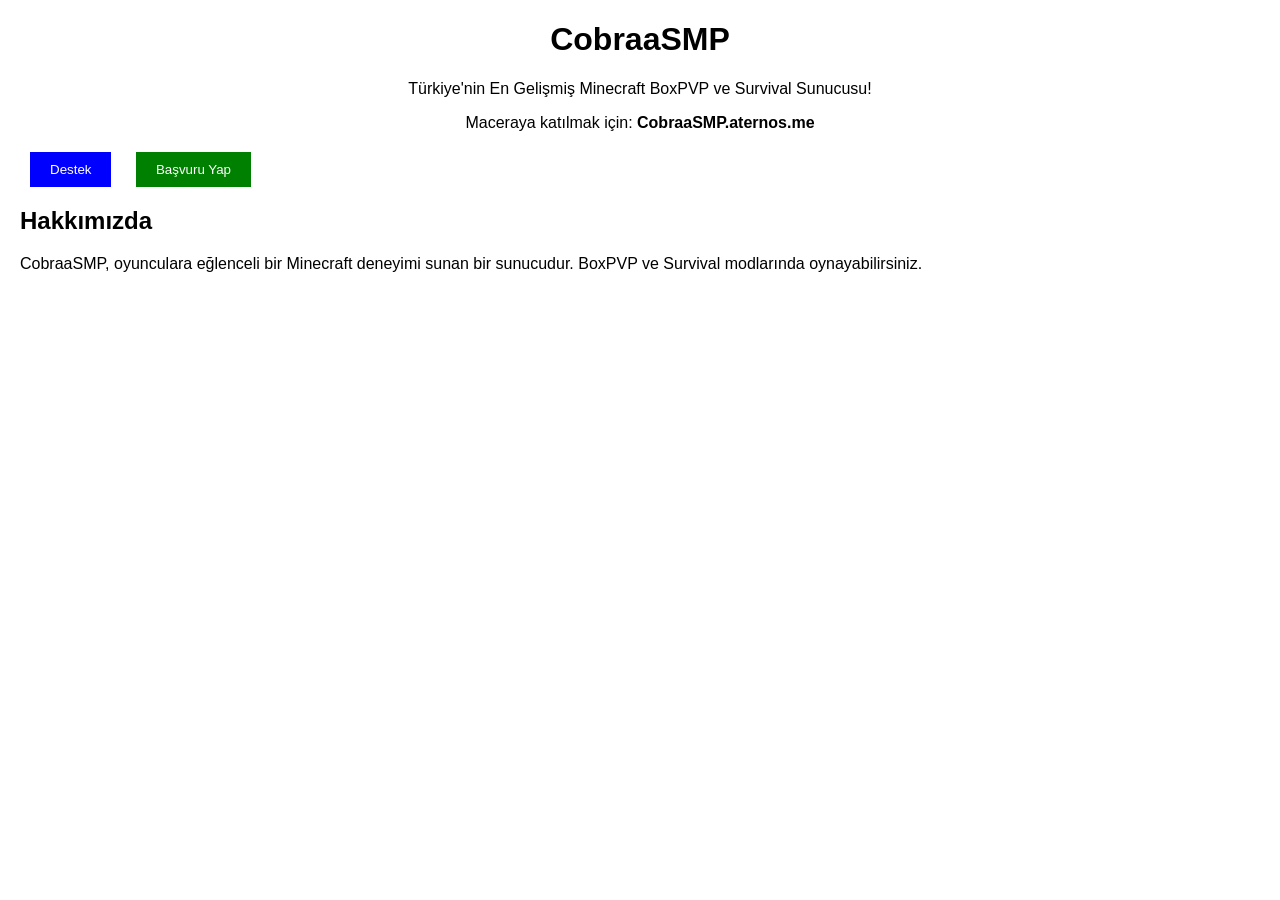
==== index.html @ 96ed1270 "CobraaSMP web sitesi: Ana sayfa, destek ve başvuru sayfaları eklendi" ====
<!DOCTYPE html>
<html lang="tr">
<head>
    <meta charset="UTF-8">
    <meta name="viewport" content="width=device-width, initial-scale=1.0">
    <title>CobraaSMP - Minecraft Sunucusu</title>
    <style>
        body { font-family: Arial, sans-serif; margin: 20px; }
        header { text-align: center; }
        nav { margin: 20px 0; }
        nav a { margin: 0 10px; text-decoration: none; color: blue; }
    </style>
</head>
<body>
    <header>
        <h1>CobraaSMP</h1>
        <p>Türkiye'nin En Gelişmiş Minecraft BoxPVP ve Survival Sunucusu!</p>
        <p>Maceraya katılmak için: <strong>CobraaSMP.aternos.me</strong></p>
    </header>
    <nav>
        <button onclick="window.location.href='destek.html'" style="padding: 10px 20px; margin: 0 10px; background: blue; color: white; border: none; cursor: pointer;">Destek</button>
        <button onclick="window.location.href='basvuru.html'" style="padding: 10px 20px; margin: 0 10px; background: green; color: white; border: none; cursor: pointer;">Başvuru Yap</button>
    </nav>
    <section>
        <h2>Hakkımızda</h2>
        <p>CobraaSMP, oyunculara eğlenceli bir Minecraft deneyimi sunan bir sunucudur. BoxPVP ve Survival modlarında oynayabilirsiniz.</p>
    </section>
</body>
</html>
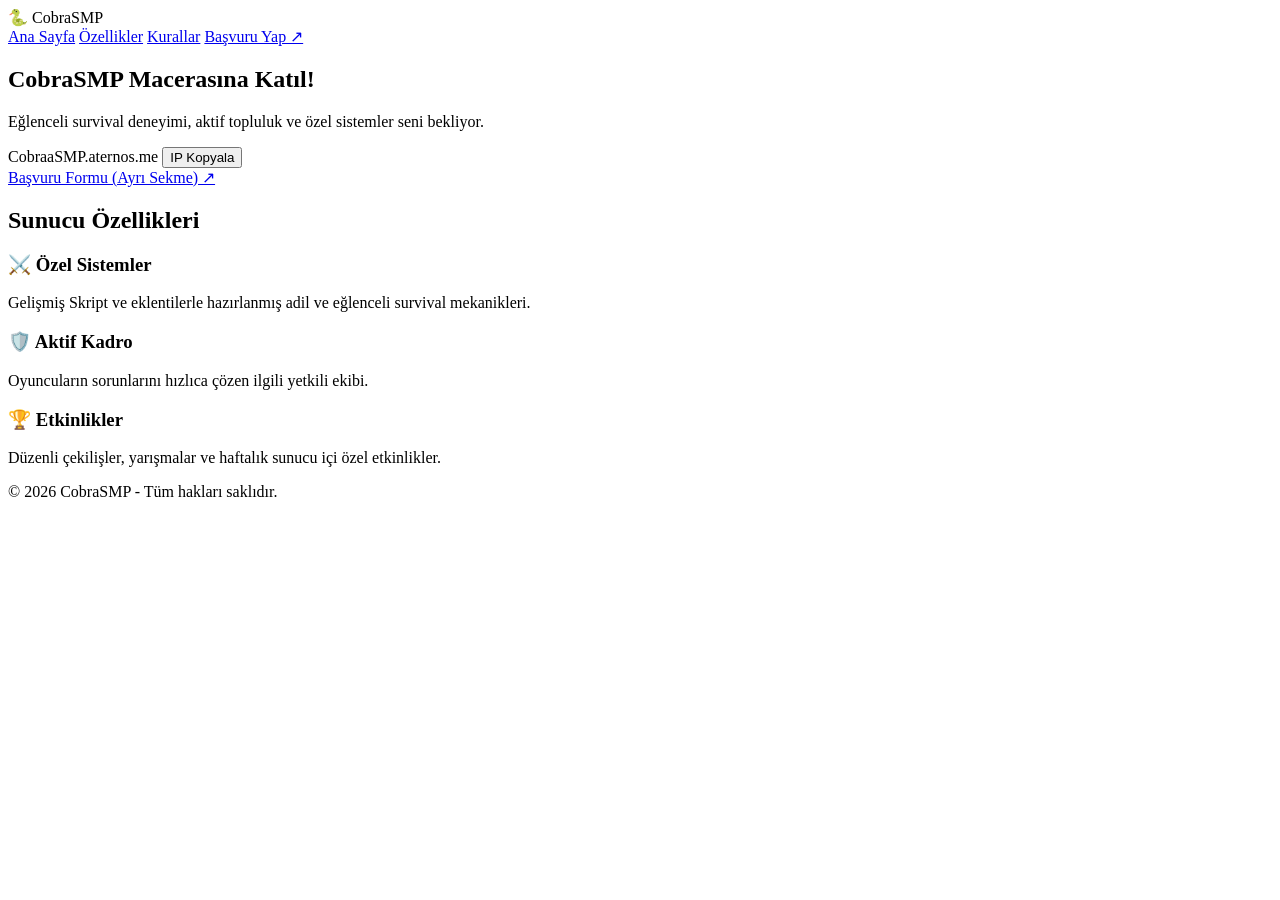
==== commit d568103a: "Enhance index.html with styling and navigation updates Added external CSS and Google Fonts links, up" ====
--- a/index.html
+++ b/index.html
@@ -3,27 +3,63 @@
 <head>
     <meta charset="UTF-8">
     <meta name="viewport" content="width=device-width, initial-scale=1.0">
-    <title>CobraaSMP - Minecraft Sunucusu</title>
-    <style>
-        body { font-family: Arial, sans-serif; margin: 20px; }
-        header { text-align: center; }
-        nav { margin: 20px 0; }
-        nav a { margin: 0 10px; text-decoration: none; color: blue; }
-    </style>
+    <title>CobraSMP - Minecraft Sunucusu</title>
+    <link rel="stylesheet" href="style.css">
+    <link href="https://fonts.googleapis.com/css2?family=Poppins:wght@400;600;800&display=swap" rel="stylesheet">
 </head>
 <body>
+
+    <!-- Üst Menü -->
     <header>
-        <h1>CobraaSMP</h1>
-        <p>Türkiye'nin En Gelişmiş Minecraft BoxPVP ve Survival Sunucusu!</p>
-        <p>Maceraya katılmak için: <strong>CobraaSMP.aternos.me</strong></p>
+        <div class="logo">🐍 Cobra<span>SMP</span></div>
+        <nav>
+            <a href="index.html" class="active">Ana Sayfa</a>
+            <a href="#ozellikler">Özellikler</a>
+            <a href="#kurallar">Kurallar</a>
+            <a href="basvuru.html" target="_blank" class="btn-head">Başvuru Yap ↗</a>
+        </nav>
     </header>
-    <nav>
-        <button onclick="window.location.href='destek.html'" style="padding: 10px 20px; margin: 0 10px; background: blue; color: white; border: none; cursor: pointer;">Destek</button>
-        <button onclick="window.location.href='basvuru.html'" style="padding: 10px 20px; margin: 0 10px; background: green; color: white; border: none; cursor: pointer;">Başvuru Yap</button>
-    </nav>
-    <section>
-        <h2>Hakkımızda</h2>
-        <p>CobraaSMP, oyunculara eğlenceli bir Minecraft deneyimi sunan bir sunucudur. BoxPVP ve Survival modlarında oynayabilirsiniz.</p>
+
+    <!-- Karşılama Ekranı -->
+    <section class="hero">
+        <div class="hero-content">
+            <h1>CobraSMP Macerasına Katıl!</h1>
+            <p>Eğlenceli survival deneyimi, aktif topluluk ve özel sistemler seni bekliyor.</p>
+            
+            <div class="ip-box" onclick="copyIP()">
+                <span id="server-ip">CobraaSMP.aternos.me</span>
+                <button class="btn-copy">IP Kopyala</button>
+            </div>
+            
+            <div class="hero-buttons">
+                <a href="basvuru.html" target="_blank" class="btn-primary">Başvuru Formu (Ayrı Sekme) ↗</a>
+            </div>
+        </div>
     </section>
+
+    <!-- Özellikler -->
+    <section id="ozellikler" class="container">
+        <h2>Sunucu Özellikleri</h2>
+        <div class="cards">
+            <div class="card">
+                <h3>⚔️ Özel Sistemler</h3>
+                <p>Gelişmiş Skript ve eklentilerle hazırlanmış adil ve eğlenceli survival mekanikleri.</p>
+            </div>
+            <div class="card">
+                <h3>🛡️ Aktif Kadro</h3>
+                <p>Oyuncuların sorunlarını hızlıca çözen ilgili yetkili ekibi.</p>
+            </div>
+            <div class="card">
+                <h3>🏆 Etkinlikler</h3>
+                <p>Düzenli çekilişler, yarışmalar ve haftalık sunucu içi özel etkinlikler.</p>
+            </div>
+        </div>
+    </section>
+
+    <footer>
+        <p>&copy; 2026 CobraSMP - Tüm hakları saklıdır.</p>
+    </footer>
+
+    <script src="script.js"></script>
 </body>
-</html>+</html>
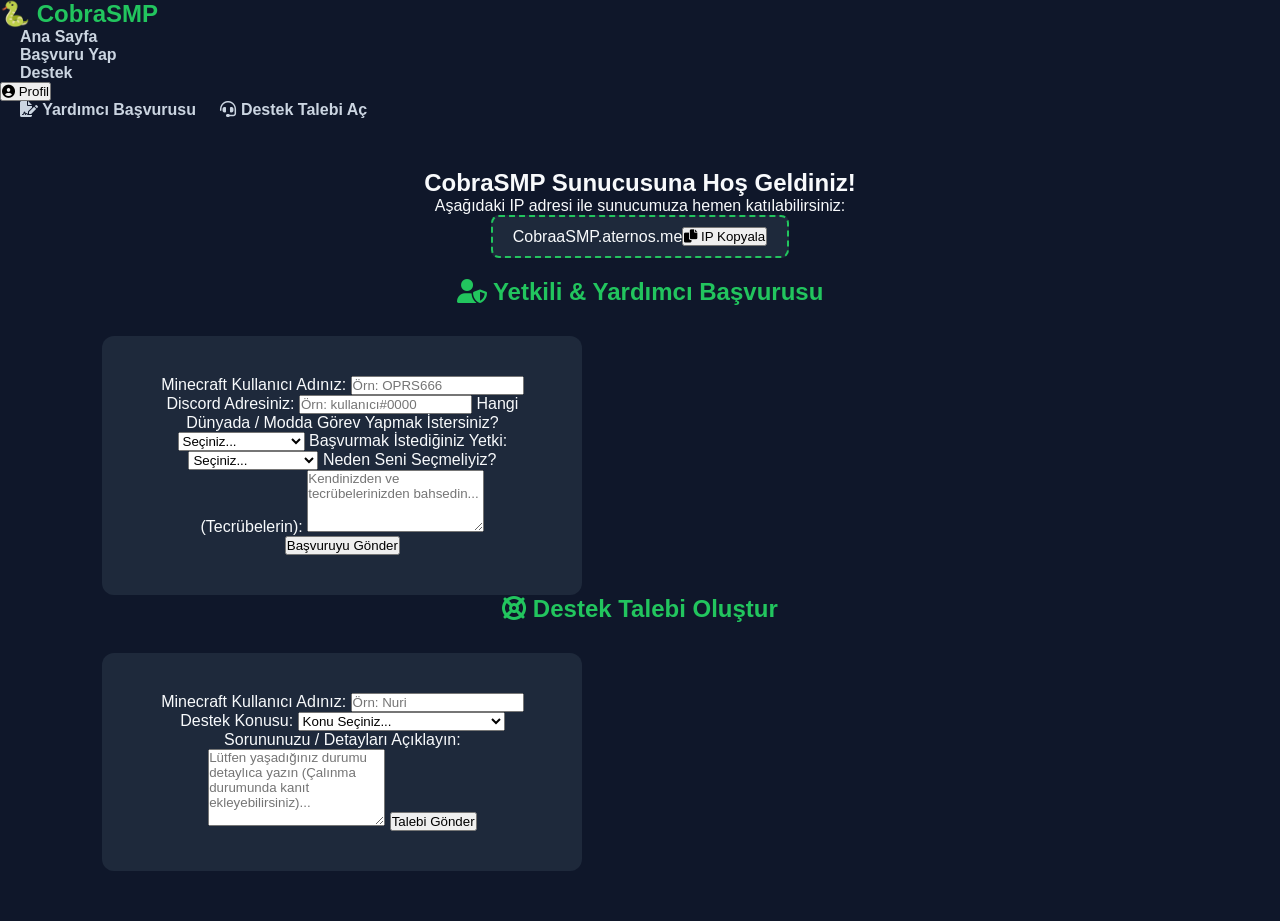
==== commit 90ecf126: "Revise index.html with new layout and features Updated the website title and added Font Awesome for " ====
--- a/index.html
+++ b/index.html
@@ -1,65 +1,102 @@
 <!DOCTYPE html>
 <html lang="tr">
 <head>
-    <meta charset="UTF-8">
-    <meta name="viewport" content="width=device-width, initial-scale=1.0">
-    <title>CobraSMP - Minecraft Sunucusu</title>
-    <link rel="stylesheet" href="style.css">
-    <link href="https://fonts.googleapis.com/css2?family=Poppins:wght@400;600;800&display=swap" rel="stylesheet">
+  <meta charset="UTF-8">
+  <meta name="viewport" content="width=device-width, initial-scale=1.0">
+  <title>CobraSMP - Resmi Web Sitesi</title>
+  <link rel="stylesheet" href="style.css">
+  <link rel="stylesheet" href="https://cdnjs.cloudflare.com/ajax/libs/font-awesome/6.0.0/css/all.min.css">
 </head>
 <body>
 
-    <!-- Üst Menü -->
-    <header>
-        <div class="logo">🐍 Cobra<span>SMP</span></div>
-        <nav>
-            <a href="index.html" class="active">Ana Sayfa</a>
-            <a href="#ozellikler">Özellikler</a>
-            <a href="#kurallar">Kurallar</a>
-            <a href="basvuru.html" target="_blank" class="btn-head">Başvuru Yap ↗</a>
-        </nav>
-    </header>
+  <!-- Navigasyon Çubuğu -->
+  <nav class="navbar">
+    <div class="logo">🐍 CobraSMP</div>
+    <ul class="nav-links">
+      <li><a href="#" onclick="showSection('home')">Ana Sayfa</a></li>
+      <li><a href="#" onclick="showSection('basvuru')">Başvuru Yap</a></li>
+      <li><a href="#" onclick="showSection('destek')">Destek</a></li>
+    </ul>
+    
+    <!-- Sağ Üst Profil Menüsü -->
+    <div class="profile-dropdown">
+      <button class="profile-btn" onclick="toggleProfile()"><i class="fas fa-user-circle"></i> Profil</button>
+      <div class="dropdown-content" id="profileMenu">
+        <a href="#" onclick="showSection('basvuru')"><i class="fas fa-file-signature"></i> Yardımcı Başvurusu</a>
+        <a href="#" onclick="showSection('destek')"><i class="fas fa-headset"></i> Destek Talebi Aç</a>
+      </div>
+    </div>
+  </nav>
 
-    <!-- Karşılama Ekranı -->
-    <section class="hero">
-        <div class="hero-content">
-            <h1>CobraSMP Macerasına Katıl!</h1>
-            <p>Eğlenceli survival deneyimi, aktif topluluk ve özel sistemler seni bekliyor.</p>
-            
-            <div class="ip-box" onclick="copyIP()">
-                <span id="server-ip">CobraaSMP.aternos.me</span>
-                <button class="btn-copy">IP Kopyala</button>
-            </div>
-            
-            <div class="hero-buttons">
-                <a href="basvuru.html" target="_blank" class="btn-primary">Başvuru Formu (Ayrı Sekme) ↗</a>
-            </div>
-        </div>
+  <div class="container">
+    
+    <!-- Ana Sayfa Bölümü -->
+    <section id="home" class="content-section active">
+      <h1>CobraSMP Sunucusuna Hoş Geldiniz!</h1>
+      <p>Aşağıdaki IP adresi ile sunucumuza hemen katılabilirsiniz:</p>
+      <div class="ip-box">
+        <span id="serverIp">CobraaSMP.aternos.me</span>
+        <button onclick="copyIp()"><i class="fas fa-copy"></i> IP Kopyala</button>
+      </div>
     </section>
 
-    <!-- Özellikler -->
-    <section id="ozellikler" class="container">
-        <h2>Sunucu Özellikleri</h2>
-        <div class="cards">
-            <div class="card">
-                <h3>⚔️ Özel Sistemler</h3>
-                <p>Gelişmiş Skript ve eklentilerle hazırlanmış adil ve eğlenceli survival mekanikleri.</p>
-            </div>
-            <div class="card">
-                <h3>🛡️ Aktif Kadro</h3>
-                <p>Oyuncuların sorunlarını hızlıca çözen ilgili yetkili ekibi.</p>
-            </div>
-            <div class="card">
-                <h3>🏆 Etkinlikler</h3>
-                <p>Düzenli çekilişler, yarışmalar ve haftalık sunucu içi özel etkinlikler.</p>
-            </div>
-        </div>
+    <!-- Başvuru Yap Bölümü -->
+    <section id="basvuru" class="content-section">
+      <h2><i class="fas fa-user-shield"></i> Yetkili & Yardımcı Başvurusu</h2>
+      <form class="form-container" onsubmit="event.preventDefault(); alert('Başvurunuz başarıyla alındı!');">
+        <label>Minecraft Kullanıcı Adınız:</label>
+        <input type="text" placeholder="Örn: OPRS666" required>
+
+        <label>Discord Adresiniz:</label>
+        <input type="text" placeholder="Örn: kullanıcı#0000" required>
+
+        <label>Hangi Dünyada / Modda Görev Yapmak İstersiniz?</label>
+        <select required>
+          <option value="">Seçiniz...</option>
+          <option value="towny">Towny Sunucusu</option>
+          <option value="lobi">Genel Lobi / SMP</option>
+        </select>
+
+        <label>Başvurmak İstediğiniz Yetki:</label>
+        <select required>
+          <option value="">Seçiniz...</option>
+          <option value="rehber">Rehber / Yardımcı</option>
+          <option value="mimar">Mimar (Builder)</option>
+          <option value="mod">Moderatör</option>
+        </select>
+
+        <label>Neden Seni Seçmeliyiz? (Tecrübelerin):</label>
+        <textarea rows="4" placeholder="Kendinizden ve tecrübelerinizden bahsedin..." required></textarea>
+
+        <button type="submit" class="submit-btn">Başvuruyu Gönder</button>
+      </form>
     </section>
 
-    <footer>
-        <p>&copy; 2026 CobraSMP - Tüm hakları saklıdır.</p>
-    </footer>
+    <!-- Destek Oluştur Bölümü -->
+    <section id="destek" class="content-section">
+      <h2><i class="fas fa-life-ring"></i> Destek Talebi Oluştur</h2>
+      <form class="form-container" onsubmit="event.preventDefault(); alert('Destek talebiniz oluşturuldu! Yetkililer ilgilenecektir.');">
+        <label>Minecraft Kullanıcı Adınız:</label>
+        <input type="text" placeholder="Örn: Nuri" required>
 
-    <script src="script.js"></script>
+        <label>Destek Konusu:</label>
+        <select required>
+          <option value="">Konu Seçiniz...</option>
+          <option value="calinma">Hesabım Çalındı / Şifre Sorunu</option>
+          <option value="sikayet">Oyuncu Şikayeti / Hile</option>
+          <option value="bug">Hata / Bug Bildirimi</option>
+          <option value="diger">Diğer Sorular</option>
+        </select>
+
+        <label>Sorununuzu / Detayları Açıklayın:</label>
+        <textarea rows="5" placeholder="Lütfen yaşadığınız durumu detaylıca yazın (Çalınma durumunda kanıt ekleyebilirsiniz)..." required></textarea>
+
+        <button type="submit" class="submit-btn btn-danger">Talebi Gönder</button>
+      </form>
+    </section>
+
+  </div>
+
+  <script src="script.js"></script>
 </body>
 </html>
--- a/style.css
+++ b/style.css
@@ -0,0 +1,130 @@
+* {
+    margin: 0;
+    padding: 0;
+    box-sizing: border-box;
+    font-family: 'Poppins', sans-serif;
+}
+
+body {
+    background-color: #0f172a;
+    color: #f8fafc;
+}
+
+header {
+    display: flex;
+    justify-content: space-between;
+    align-items: center;
+    padding: 20px 8%;
+    background: #1e293b;
+}
+
+.logo {
+    font-size: 24px;
+    font-weight: 800;
+    color: #22c55e;
+}
+.logo span { color: #fff; }
+
+nav a {
+    color: #cbd5e1;
+    text-decoration: none;
+    margin-left: 20px;
+    font-weight: 600;
+}
+
+nav a.btn-head {
+    background: #22c55e;
+    color: #fff;
+    padding: 8px 16px;
+    border-radius: 6px;
+}
+
+.hero {
+    height: 60vh;
+    display: flex;
+    justify-content: center;
+    align-items: center;
+    text-align: center;
+    background: #0f172a;
+    padding: 20px;
+}
+
+.hero h1 { font-size: 42px; color: #22c55e; margin-bottom: 10px; }
+.hero p { font-size: 16px; color: #94a3b8; margin-bottom: 25px; }
+
+.ip-box {
+    display: inline-flex;
+    align-items: center;
+    background: #1e293b;
+    padding: 10px 20px;
+    border-radius: 8px;
+    border: 2px dashed #22c55e;
+    cursor: pointer;
+    margin-bottom: 20px;
+}
+
+#server-ip { font-weight: 800; margin-right: 15px; color: #38bdf8; }
+.btn-copy { background: #22c55e; border: none; color: white; padding: 6px 12px; border-radius: 4px; cursor: pointer; }
+
+.btn-primary {
+    display: inline-block;
+    background: #22c55e;
+    color: white;
+    padding: 12px 24px;
+    text-decoration: none;
+    font-weight: 800;
+    border-radius: 6px;
+}
+
+.container { padding: 50px 8%; text-align: center; }
+.container h2 { margin-bottom: 30px; color: #22c55e; }
+
+.cards { display: flex; gap: 20px; justify-content: center; flex-wrap: wrap; }
+.card { background: #1e293b; padding: 25px; border-radius: 8px; width: 300px; text-align: left; }
+.card h3 { color: #38bdf8; margin-bottom: 10px; }
+.card p { color: #94a3b8; font-size: 14px; }
+
+footer { text-align: center; padding: 20px; background: #1e293b; color: #64748b; font-size: 14px; margin-top: 40px; }
+
+/* Form Stilleri */
+.form-body {
+    display: flex;
+    justify-content: center;
+    align-items: center;
+    min-height: 100vh;
+}
+
+.form-container {
+    background: #1e293b;
+    padding: 40px;
+    border-radius: 12px;
+    width: 90%;
+    max-width: 480px;
+}
+
+.form-container h2 { color: #22c55e; margin-bottom: 10px; }
+.form-container p { color: #94a3b8; margin-bottom: 20px; font-size: 14px; }
+
+.input-group { margin-bottom: 15px; }
+.input-group label { display: block; margin-bottom: 5px; font-size: 14px; color: #cbd5e1; }
+.input-group input, .input-group select, .input-group textarea {
+    width: 100%;
+    padding: 10px;
+    border-radius: 6px;
+    border: 1px solid #334155;
+    background: #0f172a;
+    color: #fff;
+    outline: none;
+}
+
+.btn-submit {
+    width: 100%;
+    background: #22c55e;
+    color: white;
+    padding: 12px;
+    border: none;
+    border-radius: 6px;
+    font-size: 16px;
+    font-weight: 800;
+    cursor: pointer;
+}
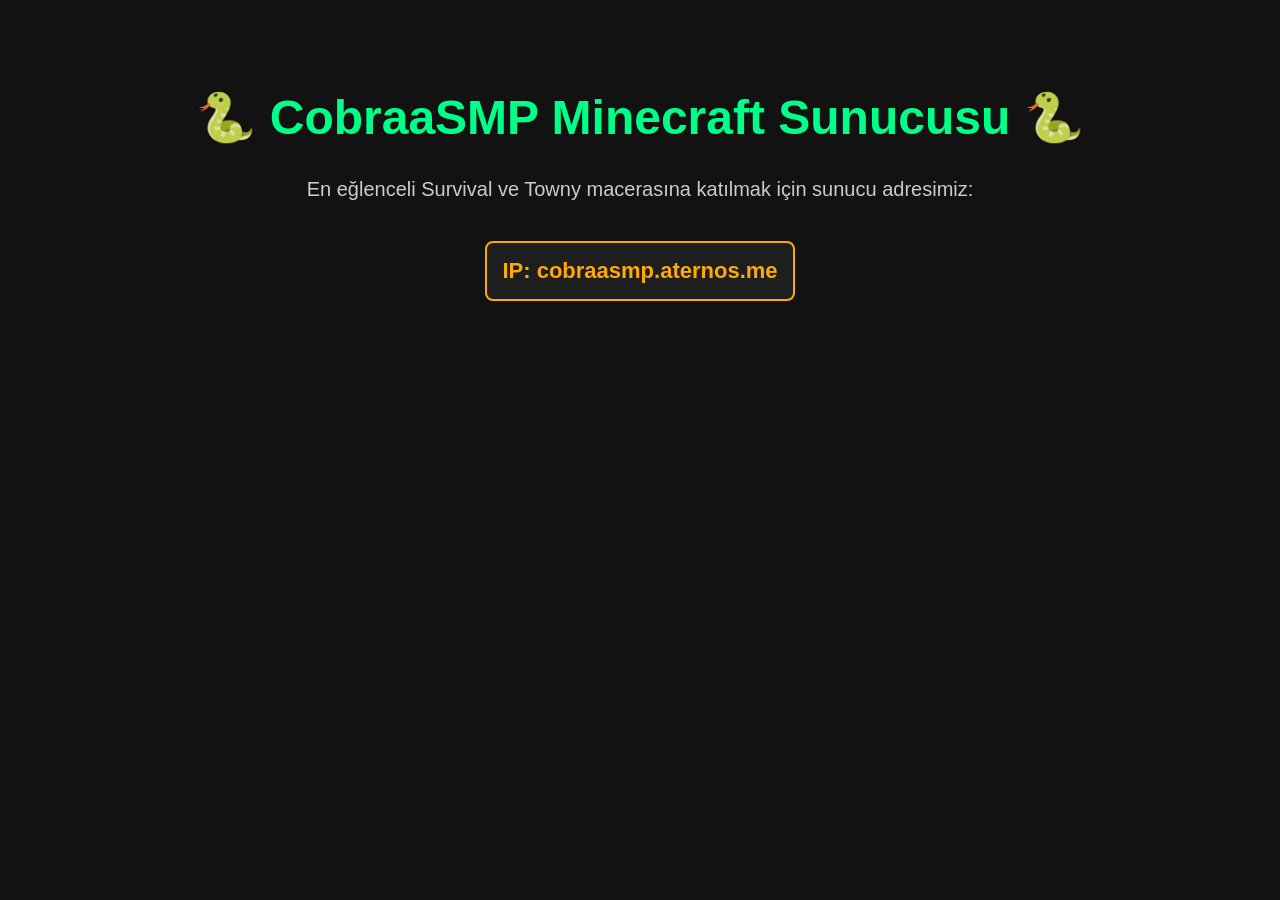
==== commit f9d0764e: "Revise index.html structure and styling Updated the website title and added inline styles for better" ====
--- a/index.html
+++ b/index.html
@@ -1,102 +1,41 @@
 <!DOCTYPE html>
 <html lang="tr">
 <head>
-  <meta charset="UTF-8">
-  <meta name="viewport" content="width=device-width, initial-scale=1.0">
-  <title>CobraSMP - Resmi Web Sitesi</title>
-  <link rel="stylesheet" href="style.css">
-  <link rel="stylesheet" href="https://cdnjs.cloudflare.com/ajax/libs/font-awesome/6.0.0/css/all.min.css">
+    <meta charset="UTF-8">
+    <meta name="viewport" content="width=device-width, initial-scale=1.0">
+    <title>CobraaSMP - Official Web Site</title>
+    <style>
+        body {
+            background-color: #121212;
+            color: #ffffff;
+            font-family: Arial, sans-serif;
+            text-align: center;
+            padding: 50px;
+        }
+        h1 {
+            color: #00ff88;
+            font-size: 48px;
+        }
+        p {
+            font-size: 20px;
+            color: #cccccc;
+        }
+        .ip-box {
+            background-color: #1e1e1e;
+            border: 2px solid #ffaa00;
+            padding: 15px;
+            display: inline-block;
+            border-radius: 8px;
+            margin-top: 20px;
+            font-size: 22px;
+            font-weight: bold;
+            color: #ffaa00;
+        }
+    </style>
 </head>
 <body>
-
-  <!-- Navigasyon Çubuğu -->
-  <nav class="navbar">
-    <div class="logo">🐍 CobraSMP</div>
-    <ul class="nav-links">
-      <li><a href="#" onclick="showSection('home')">Ana Sayfa</a></li>
-      <li><a href="#" onclick="showSection('basvuru')">Başvuru Yap</a></li>
-      <li><a href="#" onclick="showSection('destek')">Destek</a></li>
-    </ul>
-    
-    <!-- Sağ Üst Profil Menüsü -->
-    <div class="profile-dropdown">
-      <button class="profile-btn" onclick="toggleProfile()"><i class="fas fa-user-circle"></i> Profil</button>
-      <div class="dropdown-content" id="profileMenu">
-        <a href="#" onclick="showSection('basvuru')"><i class="fas fa-file-signature"></i> Yardımcı Başvurusu</a>
-        <a href="#" onclick="showSection('destek')"><i class="fas fa-headset"></i> Destek Talebi Aç</a>
-      </div>
-    </div>
-  </nav>
-
-  <div class="container">
-    
-    <!-- Ana Sayfa Bölümü -->
-    <section id="home" class="content-section active">
-      <h1>CobraSMP Sunucusuna Hoş Geldiniz!</h1>
-      <p>Aşağıdaki IP adresi ile sunucumuza hemen katılabilirsiniz:</p>
-      <div class="ip-box">
-        <span id="serverIp">CobraaSMP.aternos.me</span>
-        <button onclick="copyIp()"><i class="fas fa-copy"></i> IP Kopyala</button>
-      </div>
-    </section>
-
-    <!-- Başvuru Yap Bölümü -->
-    <section id="basvuru" class="content-section">
-      <h2><i class="fas fa-user-shield"></i> Yetkili & Yardımcı Başvurusu</h2>
-      <form class="form-container" onsubmit="event.preventDefault(); alert('Başvurunuz başarıyla alındı!');">
-        <label>Minecraft Kullanıcı Adınız:</label>
-        <input type="text" placeholder="Örn: OPRS666" required>
-
-        <label>Discord Adresiniz:</label>
-        <input type="text" placeholder="Örn: kullanıcı#0000" required>
-
-        <label>Hangi Dünyada / Modda Görev Yapmak İstersiniz?</label>
-        <select required>
-          <option value="">Seçiniz...</option>
-          <option value="towny">Towny Sunucusu</option>
-          <option value="lobi">Genel Lobi / SMP</option>
-        </select>
-
-        <label>Başvurmak İstediğiniz Yetki:</label>
-        <select required>
-          <option value="">Seçiniz...</option>
-          <option value="rehber">Rehber / Yardımcı</option>
-          <option value="mimar">Mimar (Builder)</option>
-          <option value="mod">Moderatör</option>
-        </select>
-
-        <label>Neden Seni Seçmeliyiz? (Tecrübelerin):</label>
-        <textarea rows="4" placeholder="Kendinizden ve tecrübelerinizden bahsedin..." required></textarea>
-
-        <button type="submit" class="submit-btn">Başvuruyu Gönder</button>
-      </form>
-    </section>
-
-    <!-- Destek Oluştur Bölümü -->
-    <section id="destek" class="content-section">
-      <h2><i class="fas fa-life-ring"></i> Destek Talebi Oluştur</h2>
-      <form class="form-container" onsubmit="event.preventDefault(); alert('Destek talebiniz oluşturuldu! Yetkililer ilgilenecektir.');">
-        <label>Minecraft Kullanıcı Adınız:</label>
-        <input type="text" placeholder="Örn: Nuri" required>
-
-        <label>Destek Konusu:</label>
-        <select required>
-          <option value="">Konu Seçiniz...</option>
-          <option value="calinma">Hesabım Çalındı / Şifre Sorunu</option>
-          <option value="sikayet">Oyuncu Şikayeti / Hile</option>
-          <option value="bug">Hata / Bug Bildirimi</option>
-          <option value="diger">Diğer Sorular</option>
-        </select>
-
-        <label>Sorununuzu / Detayları Açıklayın:</label>
-        <textarea rows="5" placeholder="Lütfen yaşadığınız durumu detaylıca yazın (Çalınma durumunda kanıt ekleyebilirsiniz)..." required></textarea>
-
-        <button type="submit" class="submit-btn btn-danger">Talebi Gönder</button>
-      </form>
-    </section>
-
-  </div>
-
-  <script src="script.js"></script>
+    <h1>🐍 CobraaSMP Minecraft Sunucusu 🐍</h1>
+    <p>En eğlenceli Survival ve Towny macerasına katılmak için sunucu adresimiz:</p>
+    <div class="ip-box">IP: cobraasmp.aternos.me</div>
 </body>
 </html>
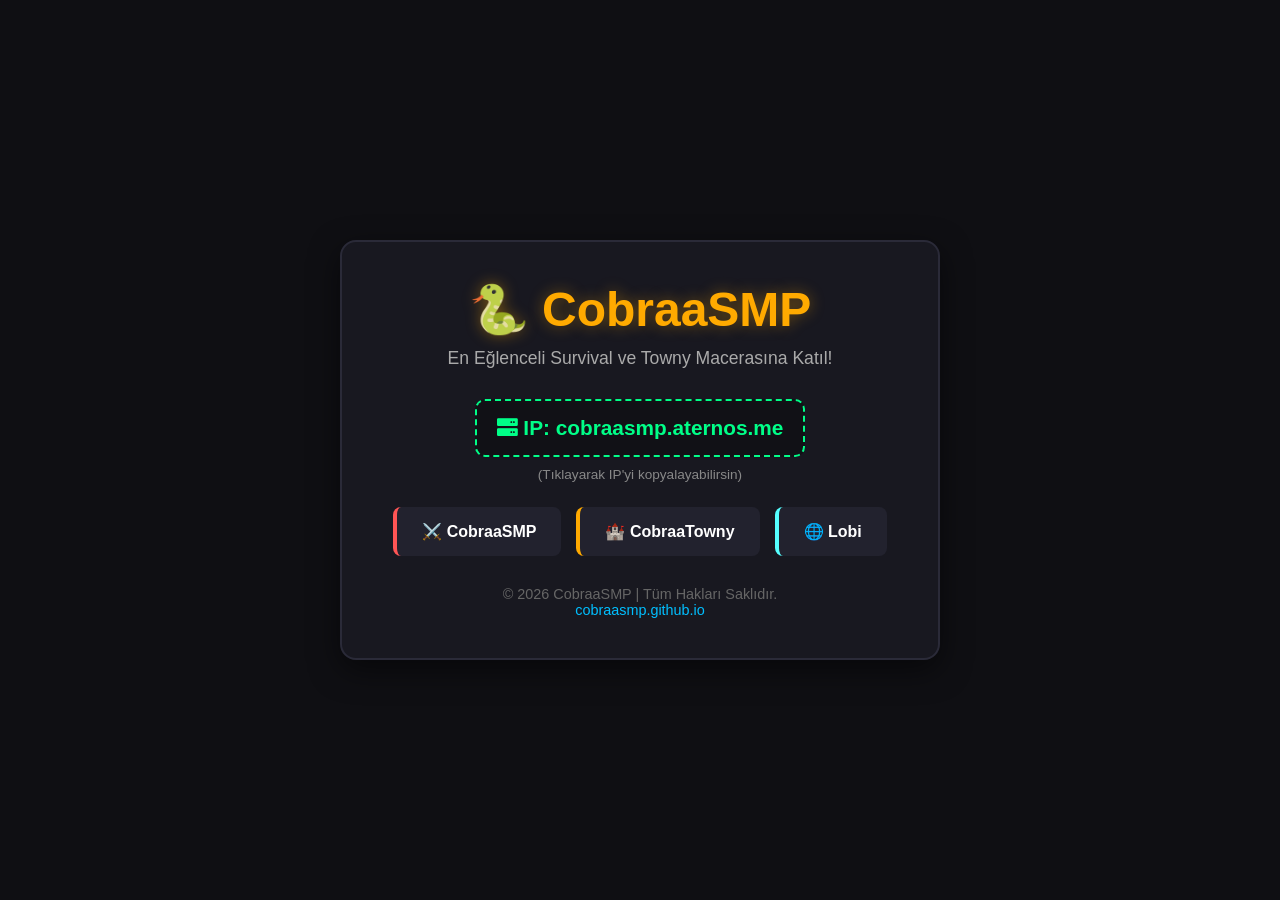
==== commit 851a79a1: "Update title and styles in index.html" ====
--- a/index.html
+++ b/index.html
@@ -3,39 +3,129 @@
 <head>
     <meta charset="UTF-8">
     <meta name="viewport" content="width=device-width, initial-scale=1.0">
-    <title>CobraaSMP - Official Web Site</title>
+    <title>CobraaSMP - Resmi Web Sitesi</title>
+    <link rel="stylesheet" href="https://cdnjs.cloudflare.com/ajax/libs/font-awesome/6.0.0/css/all.min.css">
     <style>
+        * {
+            margin: 0;
+            padding: 0;
+            box-sizing: border-box;
+            font-family: 'Segoe UI', Tahoma, Geneva, Verdana, sans-serif;
+        }
+
         body {
-            background-color: #121212;
+            background-color: #0f0f13;
             color: #ffffff;
-            font-family: Arial, sans-serif;
+            display: flex;
+            flex-direction: column;
+            align-items: center;
+            justify-content: center;
+            min-height: 100vh;
+            padding: 20px;
             text-align: center;
-            padding: 50px;
         }
-        h1 {
+
+        .container {
+            background: #181820;
+            border: 2px solid #2a2a38;
+            border-radius: 16px;
+            padding: 40px 30px;
+            max-width: 600px;
+            width: 100%;
+            box-shadow: 0 10px 30px rgba(0,0,0,0.5);
+        }
+
+        .logo {
+            font-size: 3rem;
+            font-weight: 800;
+            color: #ffaa00;
+            margin-bottom: 10px;
+            text-shadow: 0 0 15px rgba(255, 170, 0, 0.4);
+        }
+
+        .subtitle {
+            color: #aaa;
+            font-size: 1.1rem;
+            margin-bottom: 30px;
+        }
+
+        .ip-box {
+            background: #111116;
+            border: 2px dashed #00ff88;
+            padding: 15px 20px;
+            border-radius: 10px;
+            font-size: 1.3rem;
+            font-weight: bold;
             color: #00ff88;
-            font-size: 48px;
+            cursor: pointer;
+            transition: all 0.3s ease;
+            display: inline-block;
+            margin-bottom: 25px;
         }
-        p {
-            font-size: 20px;
-            color: #cccccc;
+
+        .ip-box:hover {
+            background: #00ff88;
+            color: #111116;
+            transform: scale(1.03);
         }
-        .ip-box {
-            background-color: #1e1e1e;
-            border: 2px solid #ffaa00;
-            padding: 15px;
-            display: inline-block;
+
+        .worlds {
+            display: flex;
+            gap: 15px;
+            justify-content: center;
+            margin-bottom: 30px;
+            flex-wrap: wrap;
+        }
+
+        .world-card {
+            background: #22222e;
+            padding: 15px 25px;
             border-radius: 8px;
+            border-left: 4px solid #ffaa00;
+            font-weight: bold;
+        }
+
+        .footer {
+            color: #666;
+            font-size: 0.9rem;
             margin-top: 20px;
-            font-size: 22px;
-            font-weight: bold;
-            color: #ffaa00;
+        }
+
+        .footer a {
+            color: #00bfff;
+            text-decoration: none;
         }
     </style>
 </head>
 <body>
-    <h1>🐍 CobraaSMP Minecraft Sunucusu 🐍</h1>
-    <p>En eğlenceli Survival ve Towny macerasına katılmak için sunucu adresimiz:</p>
-    <div class="ip-box">IP: cobraasmp.aternos.me</div>
+
+    <div class="container">
+        <div class="logo">🐍 CobraaSMP</div>
+        <div class="subtitle">En Eğlenceli Survival ve Towny Macerasına Katıl!</div>
+
+        <div class="ip-box" onclick="copyIP()">
+            <i class="fa-solid fa-server"></i> IP: cobraasmp.aternos.me
+        </div>
+        <p style="font-size: 0.85rem; color: #888; margin-top: -15px; margin-bottom: 25px;">(Tıklayarak IP'yi kopyalayabilirsin)</p>
+
+        <div class="worlds">
+            <div class="world-card" style="border-color: #ff5555;">⚔️ CobraaSMP</div>
+            <div class="world-card" style="border-color: #ffaa00;">🏰 CobraaTowny</div>
+            <div class="world-card" style="border-color: #55ffff;">🌐 Lobi</div>
+        </div>
+
+        <div class="footer">
+            © 2026 CobraaSMP | Tüm Hakları Saklıdır.<br>
+            <a href="https://cobraasmp.github.io">cobraasmp.github.io</a>
+        </div>
+    </div>
+
+    <script>
+        function copyIP() {
+            navigator.clipboard.writeText("cobraasmp.aternos.me");
+            alert("Sunucu IP adresi kopyalandı: cobraasmp.aternos.me");
+        }
+    </script>
+
 </body>
 </html>
